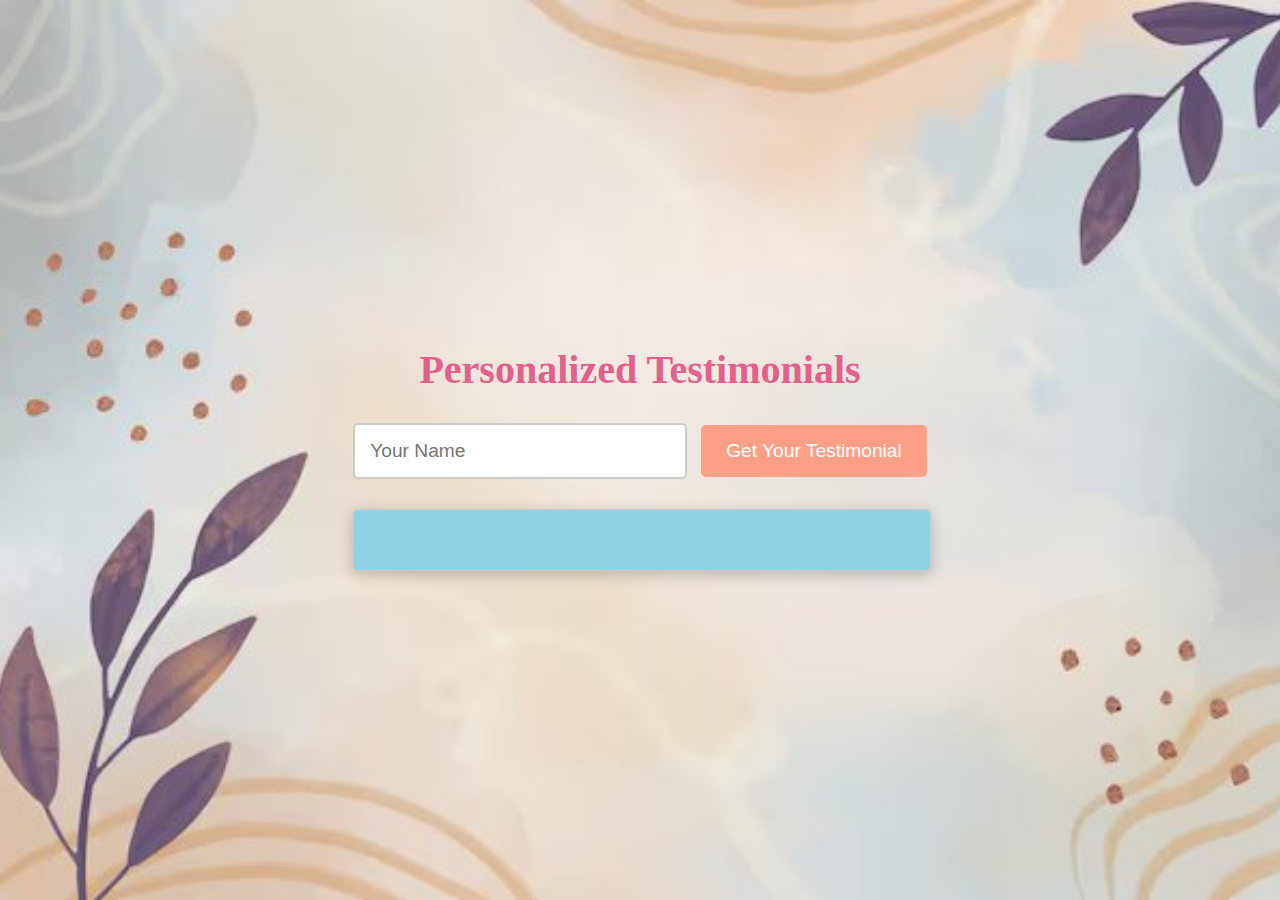
==== index.html @ 3076c7df "Add files via upload" ====
<!DOCTYPE html>
<html lang="en">
<head>
    <meta charset="UTF-8">
    <meta name="viewport" content="width=device-width, initial-scale=1.0">
    <title>Motivational Testimonials</title>
    <style>
        body {
            font-family: Lucida,Cursive;
            margin: 0;
            padding: 0;
            background-color: #e7f3fe;
            background-image: url('background.jpg');
            background-size: cover;
            background-attachment: fixed;
            background-position: center; /* Centers the image */
            background-repeat: no-repeat; /* Prevents the image from repeating */
            display: flex;
            justify-content: center;
            align-items: center;
            height: 100vh; /* Full viewport height */
            text-align: center;
        }
        h1 {
            color: #e55f8c;
            margin-bottom: 30px; /* Increased margin for more space */
            font-size: 2.5em; /* Larger font size */
        }
        .testimonial-form {
            margin-bottom: 30px; /* Increased margin */
        }
        .testimonial-form input {
            padding: 15px;
            border: 2px solid #ccc;
            border-radius: 5px;
            width: 300px; /* Increased width */
            max-width: 100%; /* Responsive input */
            font-size: 1.2em; /* Larger font size */
        }
        .testimonial-form button {
            padding: 15px 25px;
            border: none;
            border-radius: 5px;
            background-color: #fda085;
            color: white;
            cursor: pointer;
            margin-left: 10px;
            font-size: 1.2em; /* Larger font size */
            transition: background-color 0.3s;
        }
        .testimonial-form button:hover {
            background-color: #ff8c42; /* Darker shade on hover */
        }
        .testimonial {
            background: rgb(144, 211, 228); /* Slightly transparent background */
            border: 1px solid #ccc;
            border-radius: 5px;
            padding: 30px; /* Increased padding */
            margin: 10px auto;
            width: 90%; /* Expanded width */
            max-width: 600px; /* Increased max width */
            font-size: 1.5em; /* Larger font size */
            color: #282626;
            box-shadow: 0 4px 15px rgba(0, 0, 0, 0.2); /* Increased shadow */
        }
    </style>
</head>
<body>

    <div>
        <h1>Personalized Testimonials</h1>

        <div class="testimonial-form">
            <input type="text" id="name" placeholder="Your Name" required>
            <button onclick="generateTestimonial()">Get Your Testimonial</button>
        </div>

        <div id="testimonialOutput" class="testimonial"></div>
    </div>

    <script>
        const testimonials = [
            "You are capable of achieving amazing things!",
            "Believe in yourself; you are stronger than you think.",
            "Every day is a new opportunity to shine.",
            "Your kindness makes the world a better place.",
            "Keep going, you're doing great!",
            "You have the power to create your own happiness.",
            "Remember, your potential is limitless!",
            "You have the strength to overcome any challenge that comes your way!",
            "Every setback is a setup for a comeback—keep pushing forward!",
            "Your unique talents and abilities are a gift to the world. Share them!",
            "Believe in your dreams; they were given to you for a reason.",
            "You are not defined by your past, but by how you rise from it.",
            "Your potential is endless. Embrace it and watch yourself soar!",
            "Remember, every great achievement started with a decision to try.",
            "You are capable of more than you can imagine—keep striving!",
            "Your journey is uniquely yours; trust the process and enjoy the ride.",
            "You light up the world with your passion and determination!",
            "Love is not about possession; it's about appreciation and mutual respect.",
            "You make my heart smile every single day.",
            "In your arms, I find my home and my greatest adventure.",
            "Every moment with you is a beautiful memory in the making.",
            "Your love is my guiding light in this beautiful journey of life.",
            "With you, I have discovered the true meaning of love.",
            "Together, we create a love story that is uniquely ours.",
            "You are my favorite place to go when my mind searches for peace.",
            "Your love is the melody that my heart dances to.",
            "In your eyes, I've found my forever."
        ];

        function generateTestimonial() {
            const nameInput = document.getElementById('name');
            const outputDiv = document.getElementById('testimonialOutput');

            if (nameInput.value) {
                const randomIndex = Math.floor(Math.random() * testimonials.length);
                const selectedTestimonial = testimonials[randomIndex];
                outputDiv.innerHTML = `<strong>${nameInput.value}</strong>, ${selectedTestimonial}`;

                // Clear the input field
                nameInput.value = '';
            } else {
                alert("Please enter your name.");
            }
        }
      /* give testimonial code for storing */  
    document.getElementById('testimonial-form').addEventListener('submit', function(e) {
        e.preventDefault();
        const testimonialInput = document.getElementById('testimonial');
        const testimonialText = testimonialInput.value;

        if (testimonialText) {
            // Send testimonial to backend
            fetch('http://localhost:3000/api/testimonials', {
                method: 'POST',
                headers: {
                    'Content-Type': 'application/json',
                },
                body: JSON.stringify({ testimonial: testimonialText }),
            })
            .then(response => response.json())
            .then(data => {
                if (data.message) {
                    console.log(data.message);
                    testimonialInput.value = '';
                    fetchTestimonials(); // Fetch updated testimonials
                }
            })
            .catch(error => console.error('Error:', error));
        }
    });

  </script>

</body>
</html>
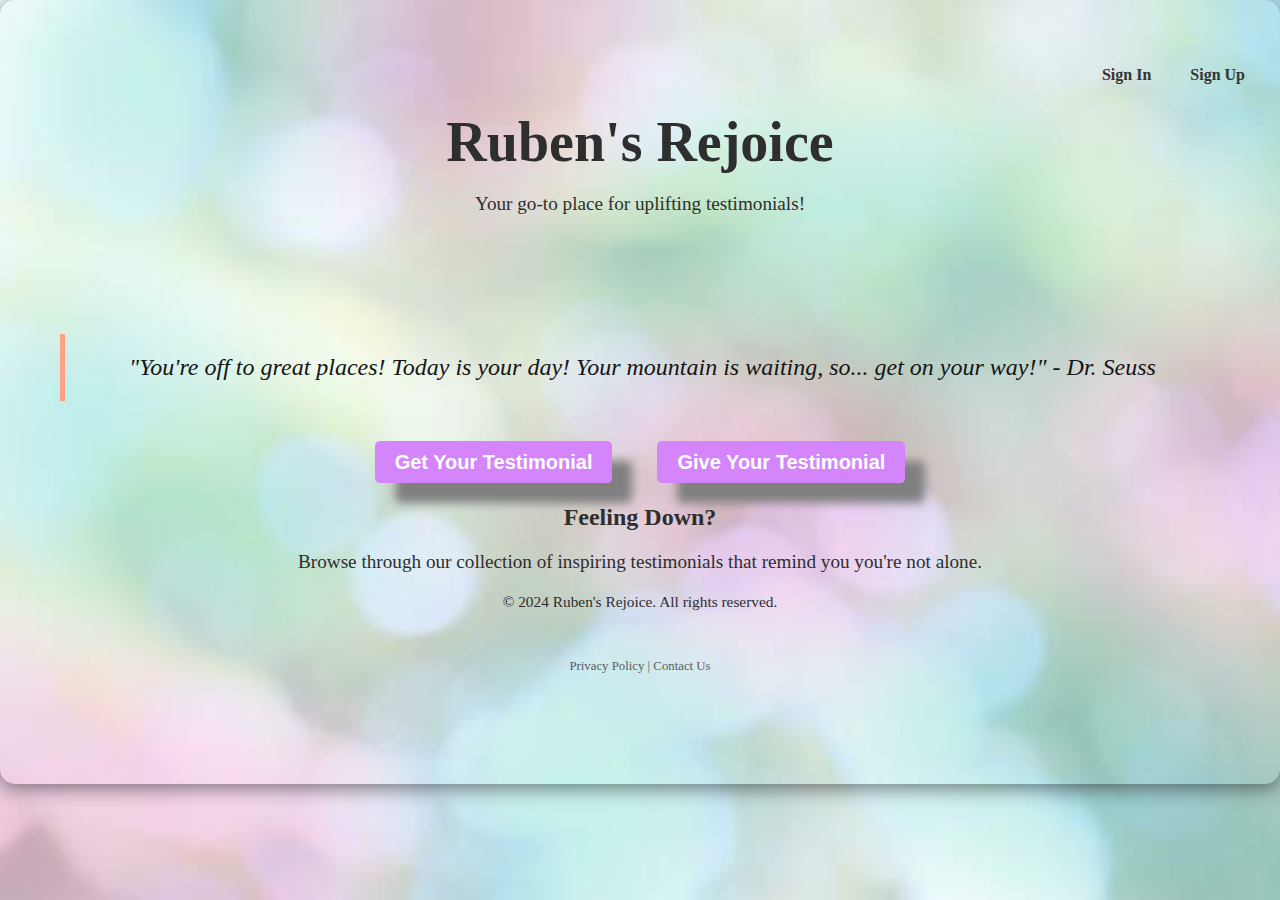
==== commit 7ea4504f: "Update and rename home_1.html to index.html" ====
--- a/index.html
+++ b/index.html
@@ -3,155 +3,229 @@
 <head>
     <meta charset="UTF-8">
     <meta name="viewport" content="width=device-width, initial-scale=1.0">
-    <title>Motivational Testimonials</title>
-    <style>
-        body {
-            font-family: Lucida,Cursive;
-            margin: 0;
-            padding: 0;
-            background-color: #e7f3fe;
-            background-image: url('background.jpg');
-            background-size: cover;
-            background-attachment: fixed;
-            background-position: center; /* Centers the image */
-            background-repeat: no-repeat; /* Prevents the image from repeating */
-            display: flex;
-            justify-content: center;
-            align-items: center;
-            height: 100vh; /* Full viewport height */
-            text-align: center;
-        }
-        h1 {
-            color: #e55f8c;
-            margin-bottom: 30px; /* Increased margin for more space */
-            font-size: 2.5em; /* Larger font size */
-        }
-        .testimonial-form {
-            margin-bottom: 30px; /* Increased margin */
-        }
-        .testimonial-form input {
-            padding: 15px;
-            border: 2px solid #ccc;
-            border-radius: 5px;
-            width: 300px; /* Increased width */
-            max-width: 100%; /* Responsive input */
-            font-size: 1.2em; /* Larger font size */
-        }
-        .testimonial-form button {
-            padding: 15px 25px;
-            border: none;
-            border-radius: 5px;
-            background-color: #fda085;
-            color: white;
-            cursor: pointer;
-            margin-left: 10px;
-            font-size: 1.2em; /* Larger font size */
-            transition: background-color 0.3s;
-        }
-        .testimonial-form button:hover {
-            background-color: #ff8c42; /* Darker shade on hover */
-        }
-        .testimonial {
-            background: rgb(144, 211, 228); /* Slightly transparent background */
-            border: 1px solid #ccc;
-            border-radius: 5px;
-            padding: 30px; /* Increased padding */
-            margin: 10px auto;
-            width: 90%; /* Expanded width */
-            max-width: 600px; /* Increased max width */
-            font-size: 1.5em; /* Larger font size */
-            color: #282626;
-            box-shadow: 0 4px 15px rgba(0, 0, 0, 0.2); /* Increased shadow */
-        }
-    </style>
-</head>
+    <title>Ruben's Rejoice</title>
+        
+   </head>
 <body>
-
-    <div>
-        <h1>Personalized Testimonials</h1>
-
-        <div class="testimonial-form">
-            <input type="text" id="name" placeholder="Your Name" required>
-            <button onclick="generateTestimonial()">Get Your Testimonial</button>
+    <div class="container">
+        <header>
+            <h1>Ruben's Rejoice</h1>
+            <p>Your go-to place for uplifting testimonials!</p>
+            <nav class="top-nav">
+                <ul>
+                    <li><a href="signin.html">Sign In</a></li>
+                    <li><a href="signup.html">Sign Up</a></li>
+                </ul>
+            </nav>
+        </header>
+        <b>
+
+        </b>
+        <div class="hero">
+            <blockquote>
+                "You're off to great places! Today is your day! Your mountain is waiting, so... get on your way!" 
+                <span>- Dr. Seuss</span>
+            </blockquote>
         </div>
-
-        <div id="testimonialOutput" class="testimonial"></div>
+        <nav style="text-align: center;">
+            <ul style="list-style: none; padding: 0; display: flex; justify-content: center; gap: 15px;">
+                <li>
+                    <a href="index.html" style="padding: 10px 20px; background-color: #d485fb; color: white; text-decoration: none; border-radius: 5px; font-size: 20px; font-family: Arial, sans-serif; font-weight: bold; transition: background-color 0.3s ease, transform 0.2s ease; box-shadow:20px 20px 10px grey; backdrop-filter: grayscale (100%);">Get Your Testimonial</a>
+                    
+                </li>
+                <li>
+                    <a href="index2.html" style="padding: 10px 20px; background-color: #d485fb; color: white; text-decoration: none; border-radius: 5px; font-size: 20px; font-family: Arial, sans-serif; font-weight: bold; transition: background-color 0.3s ease, transform 0.2s ease; box-shadow:20px 20px 10px grey">Give Your Testimonial</a>
+                </li>
+            </ul>
+        </nav>
+        <section class="content">
+            <h2>Feeling Down?</h2>
+            <p>Browse through our collection of inspiring testimonials that remind you you're not alone.</p>
+        </section>
+        <b>
+
+        </b>
+        <b>
+
+        </b>
+        <footer>
+            <p>&copy; 2024 Ruben's Rejoice. All rights reserved.</p>
+            <div class="social-links">
+                <a href="https://facebook.com" target="_blank"><i class="fab fa-facebook-f"></i></a>
+                <a href="https://twitter.com" target="_blank"><i class="fab fa-twitter"></i></a>
+                <a href="https://instagram.com" target="_blank"><i class="fab fa-instagram"></i></a>
+            </div>
+            <div class="footer-links">
+                <a href="privacy.html">Privacy Policy</a> | <a href="contact.html">Contact Us</a>
+            </div>
+        </footer>
     </div>
-
-    <script>
-        const testimonials = [
-            "You are capable of achieving amazing things!",
-            "Believe in yourself; you are stronger than you think.",
-            "Every day is a new opportunity to shine.",
-            "Your kindness makes the world a better place.",
-            "Keep going, you're doing great!",
-            "You have the power to create your own happiness.",
-            "Remember, your potential is limitless!",
-            "You have the strength to overcome any challenge that comes your way!",
-            "Every setback is a setup for a comeback—keep pushing forward!",
-            "Your unique talents and abilities are a gift to the world. Share them!",
-            "Believe in your dreams; they were given to you for a reason.",
-            "You are not defined by your past, but by how you rise from it.",
-            "Your potential is endless. Embrace it and watch yourself soar!",
-            "Remember, every great achievement started with a decision to try.",
-            "You are capable of more than you can imagine—keep striving!",
-            "Your journey is uniquely yours; trust the process and enjoy the ride.",
-            "You light up the world with your passion and determination!",
-            "Love is not about possession; it's about appreciation and mutual respect.",
-            "You make my heart smile every single day.",
-            "In your arms, I find my home and my greatest adventure.",
-            "Every moment with you is a beautiful memory in the making.",
-            "Your love is my guiding light in this beautiful journey of life.",
-            "With you, I have discovered the true meaning of love.",
-            "Together, we create a love story that is uniquely ours.",
-            "You are my favorite place to go when my mind searches for peace.",
-            "Your love is the melody that my heart dances to.",
-            "In your eyes, I've found my forever."
-        ];
-
-        function generateTestimonial() {
-            const nameInput = document.getElementById('name');
-            const outputDiv = document.getElementById('testimonialOutput');
-
-            if (nameInput.value) {
-                const randomIndex = Math.floor(Math.random() * testimonials.length);
-                const selectedTestimonial = testimonials[randomIndex];
-                outputDiv.innerHTML = `<strong>${nameInput.value}</strong>, ${selectedTestimonial}`;
-
-                // Clear the input field
-                nameInput.value = '';
-            } else {
-                alert("Please enter your name.");
-            }
-        }
-      /* give testimonial code for storing */  
-    document.getElementById('testimonial-form').addEventListener('submit', function(e) {
-        e.preventDefault();
-        const testimonialInput = document.getElementById('testimonial');
-        const testimonialText = testimonialInput.value;
-
-        if (testimonialText) {
-            // Send testimonial to backend
-            fetch('http://localhost:3000/api/testimonials', {
-                method: 'POST',
-                headers: {
-                    'Content-Type': 'application/json',
-                },
-                body: JSON.stringify({ testimonial: testimonialText }),
-            })
-            .then(response => response.json())
-            .then(data => {
-                if (data.message) {
-                    console.log(data.message);
-                    testimonialInput.value = '';
-                    fetchTestimonials(); // Fetch updated testimonials
-                }
-            })
-            .catch(error => console.error('Error:', error));
-        }
-    });
-
-  </script>
-
 </body>
 </html>
+<style>
+    body {
+    font-family:Lucida,Cursive;
+    margin: 0;
+    padding: 0;
+    background-image: url('back1.jpeg');
+    background-size: cover;
+    background-attachment: fixed;
+    color: #2f2e2e;
+}
+
+.container {
+    text-align: center;
+    padding: 50px;
+ /* Darker overlay for better text contrast */
+    border-radius: 15px;
+    box-shadow: 0 4px 20px rgba(0, 0, 0, 0.5);
+    transition: transform 0.3s;
+}
+
+.container:hover {
+    transform: scale(1.02); /* Subtle zoom effect on hover */
+}
+
+header {
+    padding: 50px;
+}
+
+h1 {
+    font-size: 3.5em;
+    margin: 0;
+}
+
+p {
+    font-size: 1.2em;
+}
+
+.top-nav {
+    position: absolute;
+    top: 20px;
+    right: 20px;
+}
+
+.top-nav ul {
+    list-style-type: none;
+    padding: 0;
+}
+
+.top-nav ul li {
+    display: inline;
+    margin-left: 20px;
+}
+
+.top-nav a {
+    text-decoration: none;
+    color: #353535;
+    font-weight: bold;
+    transition: color 0.3s;
+}
+
+.top-nav a:hover {
+    color: #fda085;
+}
+
+.hero {
+    margin: 50px 0; /* Increased margin for more space above and below */
+    font-style: italic;
+}
+
+nav {
+    margin: 50px 0; /* Increased margin for more space above and below */
+}
+
+footer {
+    margin: 50px 0; /* Increased margin for more space above and below */
+}
+
+
+.hero blockquote {
+    font-size: 1.5em;
+    margin: 20px 0;
+    padding: 20px;
+    border-left: 5px solid #fda085;
+    color: #151515;
+    animation: fadeIn 1s ease-in; /* Fade-in effect for the quote */
+}
+
+@keyframes fadeIn {
+    from { opacity: 0; }
+    to { opacity: 1; }
+}
+
+nav {
+    margin: 30px 0;
+}
+
+nav ul {
+    list-style-type: none;
+    padding: 0;
+}
+
+nav ul li {
+    display: inline;
+    margin: 0 15px;
+}
+
+nav a {
+    text-decoration: none;
+    color: #4d4c4c;
+    font-weight: bold;
+    transition: color 0.3s;
+}
+
+nav a:hover {
+    color: #fda085;
+}
+
+.cta-button {
+    background-color: #fda085;
+    color: #797777;
+    padding: 15px 30px;
+    border-radius: 5px;
+    transition: background-color 0.3s, transform 0.3s;
+    display: inline-block;
+    margin: 10px;
+}
+
+.cta-button:hover {
+    background-color: #e676cc;
+    transform: scale(1.05); /* Slightly enlarge button on hover */
+}
+
+footer {
+    margin-top: 20px;
+    font-size: 0.8em;
+}
+
+.social-links {
+    margin: 10px 0;
+}
+
+.social-links a {
+    color: #555454;
+    margin: 0 10px;
+    text-decoration: none;
+    font-size: 1.5em; /* Increase icon size */
+    transition: color 0.3s;
+}
+.social-links a:hover {
+    color: #e776c9;
+}
+.footer-links {
+    margin-top: 10px;
+    color: #5e5d5d;
+}
+.footer-links a {
+    color: #5d5c5c;
+    text-decoration: none;
+    transition: color 0.3s;
+}
+.footer-links a:hover {
+    color: #d175d6;
+}
+.container {
+    padding: 60px; /* Adjusted padding for more internal space */
+}
+</style>
